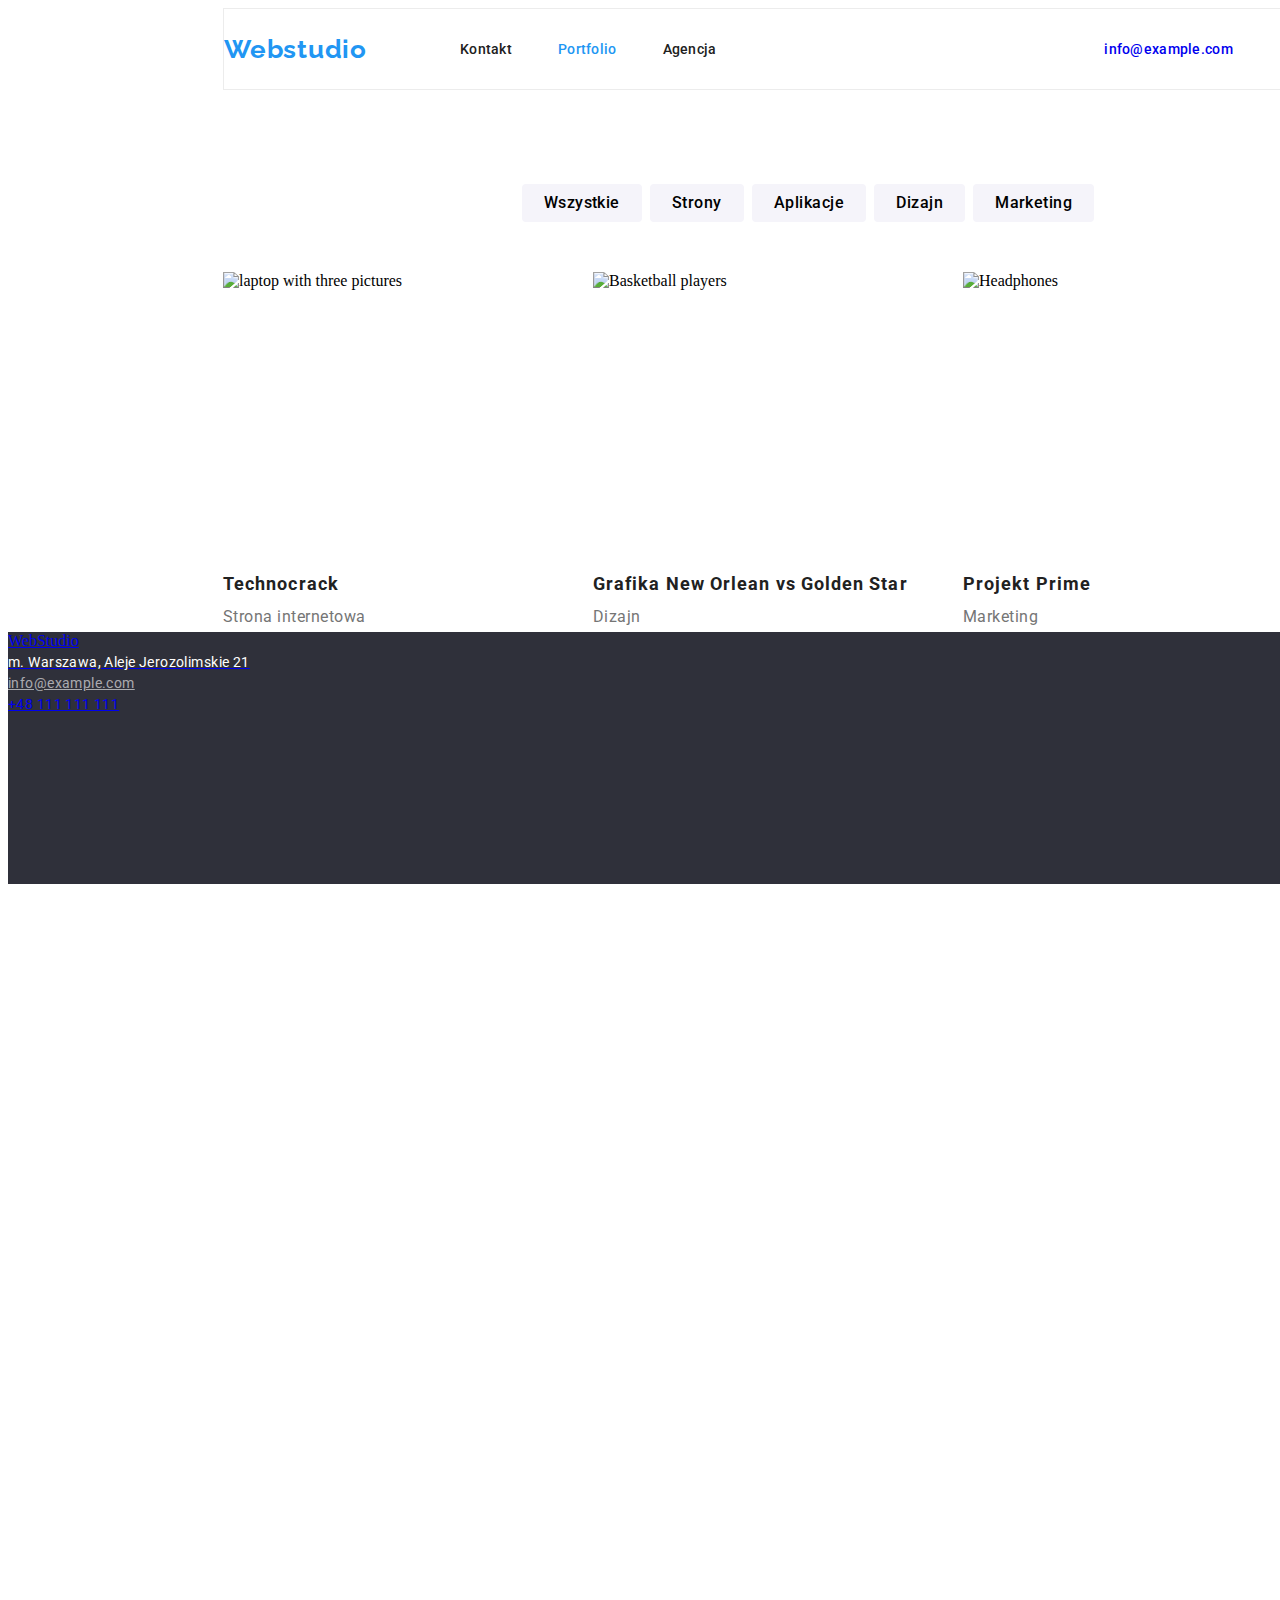
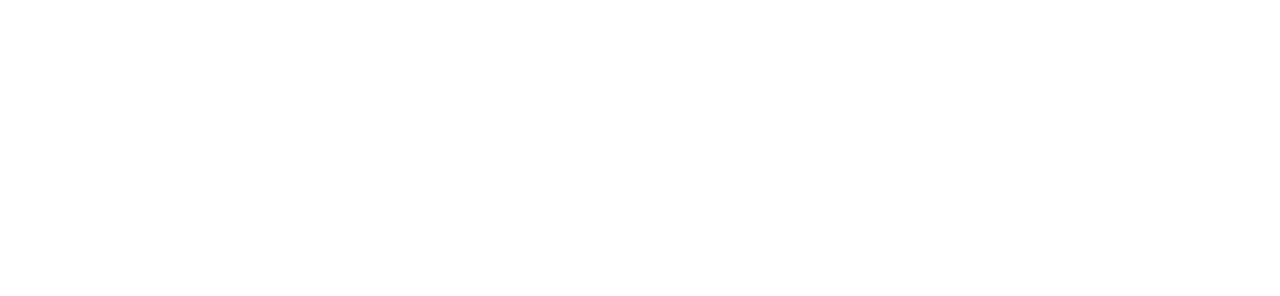
==== portfolio.html @ a23b19ac "modified a lot of css" ====
<!DOCTYPE html>
<html lang="en">

<head>
    <meta charset="UTF-8" />
    <meta http-equiv="X-UA-Compatible" content="IE=edge" />
    <meta name="viewport" content="width=device-width, initial-scale=1.0" />
    <link rel="stylesheet" href="https://cdnjs.cloudflare.com/ajax/libs/modern-normalize/0.2.0/modern-normalize.css" integrity="sha512-oxqL25oMBPTFLK5OOR4U/Y//5oyc+3B8MJVTuGD2FLdyA+VXlhKMyQ7YjHNSI5+CLk0UdMLw1lV64dDuT1Batw==" crossorigin="anonymous" referrerpolicy="no-referrer" />
    <link rel="stylesheet" href="../css/styles.css">
    <link rel="preconnect" href="https://fonts.gstatic.com">
    <link
        href="https://fonts.googleapis.com/css2?family=Raleway:wght@700&family=Roboto:wght@400;500;700;900&display=swap"
        rel="stylesheet">
    
    <title>Studio</title>
</head>

<body>
    <header class="header">
        <div class="container">
        <section class="topline">
            <a class="navigation-logo" href="/index.html"><span style="color: #2196F3">Web<span>studio</a>
            <nav class="navigation">
                <ul class="navigation-list">
                    <li class="navigation-list-item">Kontakt</li>
                    <li class="navigation-list-item"><a class="navigation-list-link link" href="portfolio.html">Portfolio</a>
                    </li>
                    <li class="navigation-list-item">Agencja</li>
                </ul>
            </nav>
            <div class="header-email">
                <a class="header-email-link" href="mailto:info@devstudio.com">info@example.com</a>
            </div>
            <div class="header-phonenumber">
                <a class="header-phonenumber-link" href="tel:+48111111111">+48 111 111 111</a>
            </div>
        </section>
        </div>
    </header>

    <main>
        <section class="portfolio">
            <div class="container">
            <section class="filters">
                <ul class="filters-list list">
                    <li class="filters-list-item">
                        <button class="button-prt" type=button>Wszystkie</button>
                    </li>
                    <li class="filters-list-item">
                        <button class="button-prt" type=button>Strony</button>
                    </li>
                    <li class="filters-list-item">
                        <button class="button-prt" type=button>Aplikacje</button>
                    </li>
                    <li class="filters-list-item">
                        <button class="button-prt" type=button>Dizajn</button>
                    </li>
                    <li class="filters-list-item">
                        <button class="button-prt" type=button>Marketing</button>
                    </li>
                </ul>
            </section>
            </div>
            <div class="container">
            <section class="portfolio-projects">
            <ul class="portfolio-list list">
                <li class="portfolio-list-item">
                    <div class="portfolio-list-item-project">
                        <img src="https://github.com/PawelS1988/goit-markup-hw-02/blob/master/images/Technocrack%20PRT.jpg?raw=true"
                            alt="laptop with three pictures" width="370px" height="294px">
                        <div class="portfolio-list-item-project-title">
                            <p class="portfolio-title-name">Technocrack</p>
                            <p class="portfolio-title-category">Strona internetowa</p>
                        </div>
                    </div>
                </li>
                <li class="portfolio-list-item">
                    <div class="portfolio-list-item-project">
                        <img src="https://github.com/PawelS1988/goit-markup-hw-02/blob/master/images/Grafika%20New%20Orlean%20vs%20Golden%20Star%20PRT.jpg?raw=true"
                            alt="Basketball players" width="370px" height="294px">
                        <div class="portfolio-list-item-project-title">
                            <p class="portfolio-title-name">Grafika New Orlean vs Golden Star</p>
                            <p class="portfolio-title-category">Dizajn</p>
                        </div>
                    </div>
                </li>
                <li class="portfolio-list-item">
                    <div class="portfolio-list-item-project">
                        <img src="https://github.com/PawelS1988/goit-markup-hw-02/blob/master/images/Restauracja%20Seafood%20PRT.jpg?raw=true"
                            alt="Seafood restaurant logo" width="370px" height="294px">
                        <div class="portfolio-list-item-project-title">
                            <p class="portfolio-title-name">Restauracja Seafood</p>
                            <p class="portfolio-title-category">Aplikacja</p>
                        </div>
                    </div>
                </li>
                <li class="portfolio-list-item">
                    <div class="portfolio-list-item-project">
                        <img src="https://github.com/PawelS1988/goit-markup-hw-02/blob/master/images/Projekt%20Prime%20PRT.jpg?raw=true"
                            alt="Headphones" width="370px" height="294px">
                        <div class="portfolio-list-item-project-title">
                            <p class="portfolio-title-name">Projekt Prime</p>
                            <p class="portfolio-title-category">Marketing</p>
                        </div>
                    </div>
                </li>
                <li class="portfolio-list-item">
                    <div class="portfolio-list-item-project">
                        <img src="https://github.com/PawelS1988/goit-markup-hw-02/blob/master/images/Projekt%20Boxes%20PRT.jpg?raw=true"
                            alt="Two boxes" width="370px" height="294px">
                        <div class="portfolio-list-item-project-title">
                            <p class="portfolio-title-name">Projekt Boxes</p>
                            <p class="portfolio-title-category">Aplikacja</p>
                        </div>
                    </div>
                </li>
                <li class="portfolio-list-item">
                    <div class="portfolio-list-item-project">
                        <img src="https://github.com/PawelS1988/goit-markup-hw-02/blob/master/images/Inspiration%20has%20no%20Borders%20PRT.jpg?raw=true"
                            alt="Dark desktop screen" width="370px" height="294px">
                        <div class="portfolio-list-item-project-title">
                            <p class="portfolio-title-name">Inspiration has no Borders</p>
                            <p class="portfolio-title-category">Strona internetowa</p>
                        </div>
                    </div>
                </li>
                <li class="portfolio-list-item">
                    <div class="portfolio-list-item-project">
                        <img src="https://github.com/PawelS1988/goit-markup-hw-02/blob/master/images/Magazyn%20Limited%20Edition%20PRT.jpg?raw=true"
                            alt="Open magazine" width="370px" height="294px">
                        <div class="portfolio-list-item-project-title">
                            <p class="portfolio-title-name">Magazyn Limited Edition</p>
                            <p class="portfolio-title-category">Dizajn</p>
                        </div>
                    </div>
                </li>
                <li class="portfolio-list-item">
                    <div class="portfolio-list-item-project">
                        <img src="https://github.com/PawelS1988/goit-markup-hw-02/blob/master/images/Projekt%20LAB%20PRT.jpg?raw=true"
                            alt="White tag" width="370px" height="294px">
                        <div class="portfolio-list-item-project-title">
                            <p class="portfolio-title-name">Projekt LAB</p>
                            <p class="portfolio-title-category">Marketng</p>
                        </div>
                    </div>
                </li>
                <li class="portfolio-list-item">
                    <div class="portfolio-list-item-project">
                        <img src="https://github.com/PawelS1988/goit-markup-hw-02/blob/master/images/Growing%20Business%20PRT.jpg?raw=true"
                            alt="Typing on a laptop" width="370px" height="294px">
                        <div class="portfolio-list-item-project-title">
                            <p class="portfolio-title-name">Growing Business</p>
                            <p class="portfolio-title-category">Aplikacja</p>
                        </div>
                    </div>
                </li>
            </ul>
        </section>
        </div>

    </main>

    <footer class="footer footerBG">
        <a class="logo" href="/index.html">WebStudio</p>
            <address class="address">
                <ul class="address-list">
                    <li class="address-list-item">
                        <p class="address-list-item-par">m. Warszawa, Aleje Jerozolimskie 21</p>
                    </li>
                    <li class="address-list-item">
                        <a class="address-mail" href="mailto:info@example.com">info@example.com</a>
                    </li>
                    <li class="address-list-item">
                        <a class="address-pnonenumber" href="tel:+48111111111">+48 111 111 111</a>
                    </li>
                </ul>
            </address>
    </footer>
</body>

</html>
---- css/styles.css ----
:root{
 --main-font: font-family: 'Roboto', sans-serif;
 --secondary-font: font-family: 'Raleway', sans-serif;
 ;
}

h1,
h2,
h3,
h4,
h5,
h6 {
    margin: 0;
    padding: 0;
}

p {
    margin: 0;
    padding: 0;
}

ul {
    margin: 0;
    padding: 0;
}

.list {
    list-style: none;
}

.link {
    text-decoration: none;
}

img {
    display: block;
}

.container {
    width: 1170px;
    padding: 0 15px;
    align-items: center;
    margin: 0 auto;
}

body {
font-family: var(--main-font);
width: 1600px;
height: 1880px;
background: #FFFFFF;
}


/* ------- Section Header ------- */

.header .container {
    display: flex;
    align-items: center;
}

.navigation {
display: flex;
}

.navigation-list {
    display: flex;
    align-items: center;
list-style: none;
}

.navigation-list-item:not(:last-child) {
    margin-right: 46px;
}

.header .header-email {
    margin-left: auto;
    margin-right: 50px;
}

.topline {
    display: flex;
    align-items: center;
width: 1600px;
height: 80px;
border: 1px solid #ECECEC;
background: #FFFFFF;
}


.navigation-logo {
    margin-right: 93px;
text-decoration: none;
font-family: Raleway;
font-style: normal;
font-weight: bold;
font-size: 26px;
line-height: 31px;
letter-spacing: 0.03em;
}



.navigation-list-item {
font-family: Roboto;
font-style: normal;
font-weight: 500;
font-size: 14px;
line-height: 16px;
letter-spacing: 0.02em;
color: #212121;
}

.navigation-list-link {
font-family: Roboto;
font-style: normal;
font-weight: 500;
font-size: 14px;
line-height: 16px;
letter-spacing: 0.02em;
color: #2196F3;
text-decoration: none;
}

.header-phonenumber {
font-family: Roboto;
font-style: normal;
font-weight: 500;
font-size: 14px;
line-height: 16px;
letter-spacing: 0.02em;
color: #757575;
}

.header-phonenumber-link {
text-decoration: none;
}

.header-email {
font-family: Roboto;
font-style: normal;
font-weight: 500;
font-size: 14px;
line-height: 16px;
letter-spacing: 0.02em;
color: #757575;
}

.header-email-link {
text-decoration: none;
}
/* ------- Section Header End ------- */

/* ------- Section Portfolio-Filters ------- */

.filters .container{
display: flex;
}

.filters-list {
display: flex;
justify-content: center;
list-style: none;
margin-top: 94px;
margin-bottom: 50px;
}

.filters-list-item:not(:last-child) {
margin-right: 8px;
}

.button-prt {
padding: 6px 22px;
cursor: pointer;
border: none;
border-radius: 4px;
background: #F5F4FA;
font-family: Roboto;
font-style: normal;
font-weight: 500;
font-size: 16px;
line-height: 26px;
text-align: center;
letter-spacing: 0.03em;
}

.button-prt:hover {
    color: #FFFFFF;
    background-color: #2196F3;
}
/* ------- Section Portfolio-Filters End ------- */

/* ------- Section Portfolio ------- */



.portfolio-projects{
display: flex;
}

.portfolio-list {
    display: flex;
list-style: none;
}

.portfolio-list-item {
    display: flex;
    align-items: center;
}

.portfolio-list-item:nth-child(3n) {
   order: 1;
}

.portfolio-list-item-project {

}

.portfolio-list-item-project-title {

}

.portfolio-title-name {
font-family: Roboto;
font-style: normal;
font-weight: bold;
font-size: 18px;
line-height: 36px;
letter-spacing: 0.06em;
color: #212121;
}

.portfolio-title-category {
font-family: Roboto;
font-style: normal;
font-weight: normal;
font-size: 16px;
line-height: 30px;
letter-spacing: 0.03em;
color: #757575;
}

/* ------- Section Portfolio End ------- */

/* ------- Section Footer ------- */

.footer {
width: 1600px;
height: 252px;
left: 0px;
top: 1628px;
}

.footerBG {
width: 1600px;
height: 252px;
left: 0px;
top: 1628px;
background: #2F303A;
}
.address {
width: 247px;
height: 81px;
left: 215px;
top: 1739px;
}

.address-list {
list-style: none;
}

.address-list-item {
width: 231px;
height: 21px;
left: 215px;
top: 1799px;
font-family: Roboto;
font-style: normal;
font-weight: normal;
font-size: 14px;
line-height: 24px;
letter-spacing: 0.03em;
color: rgba(255, 255, 255, 0.6);
}

.address-list-item-par {
width: 247px;
height: 21px;
left: 215px;
top: 1739px;
font-family: Roboto;
font-style: normal;
font-weight: normal;
font-size: 14px;
line-height: 24px;
letter-spacing: 0.03em;
color: #FFFFFF;
}

.address-mail {
text-decoration-line: underline;
color: rgba(255, 255, 255, 0.6);
}

.address-phonenumber {
text-decoration: none;
color: rgba(255, 255, 255, 0.6);
}
/* ------- Section Footer End ------- */
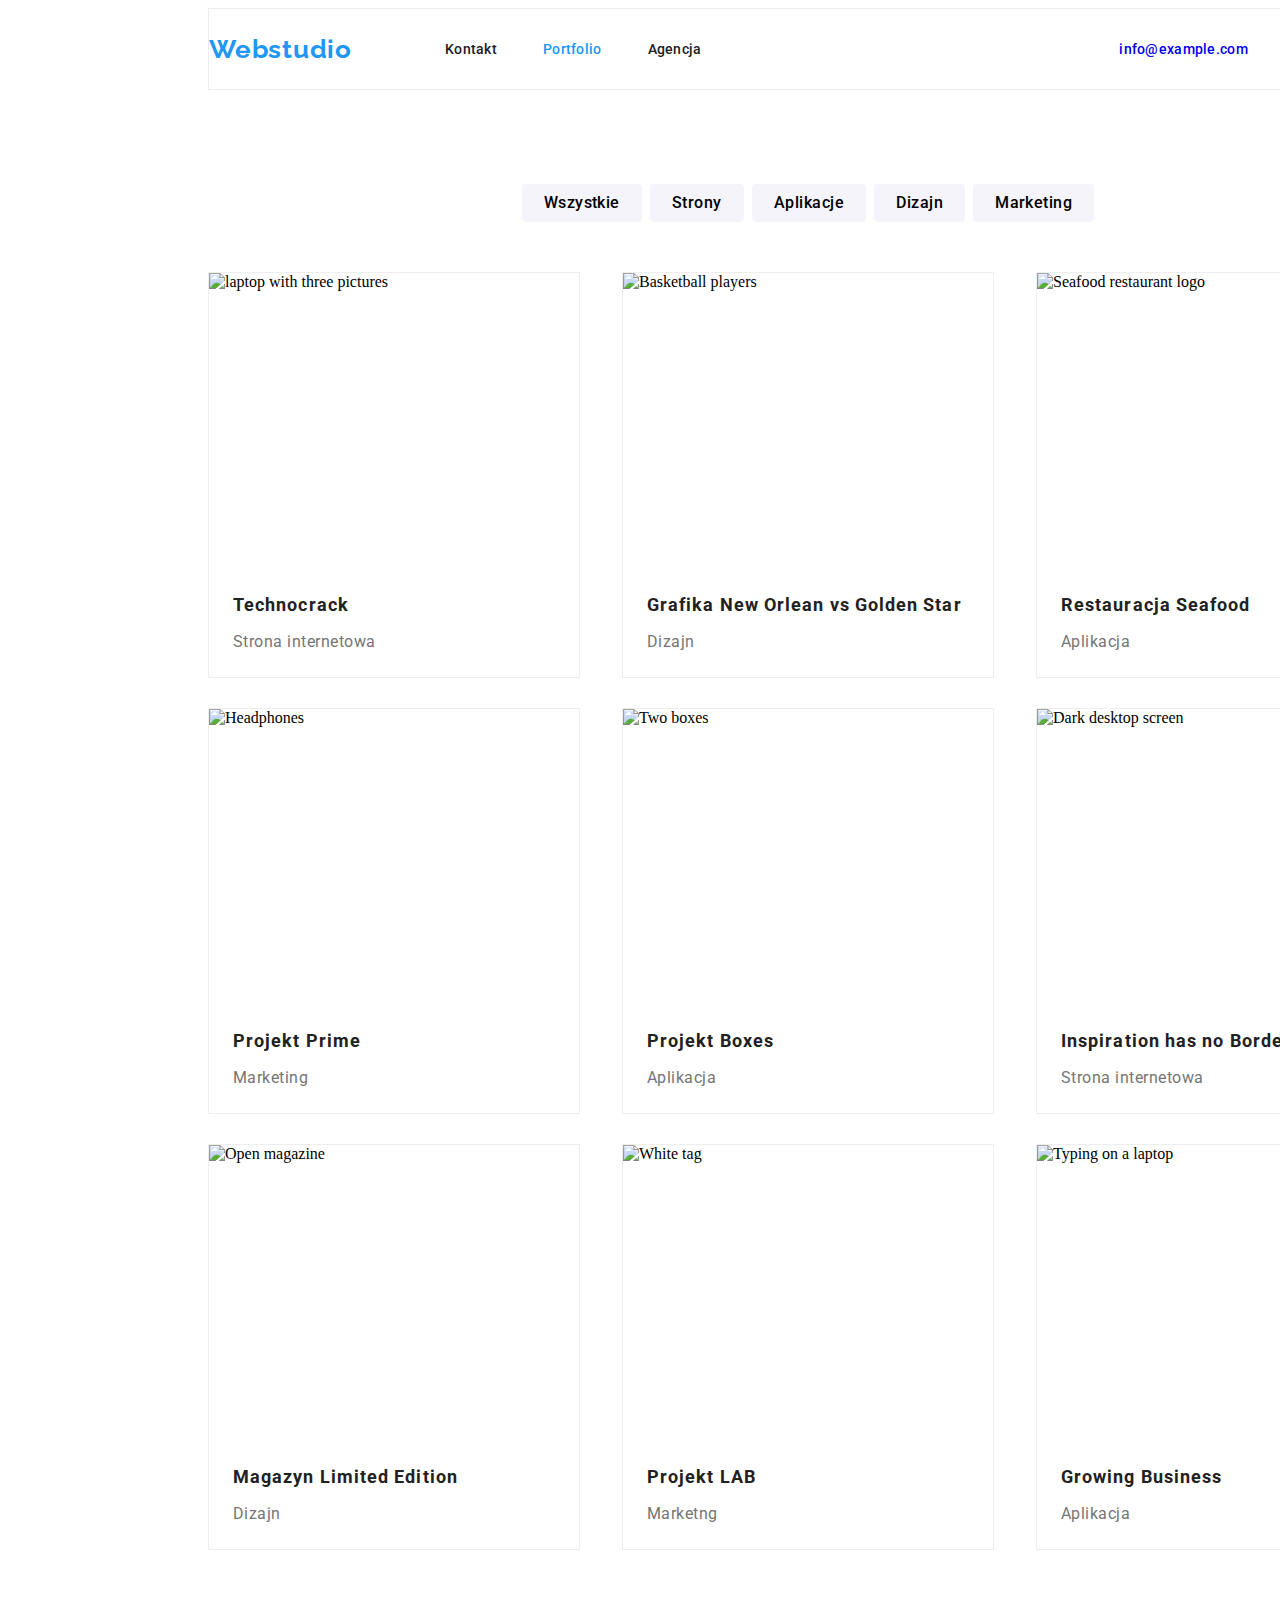
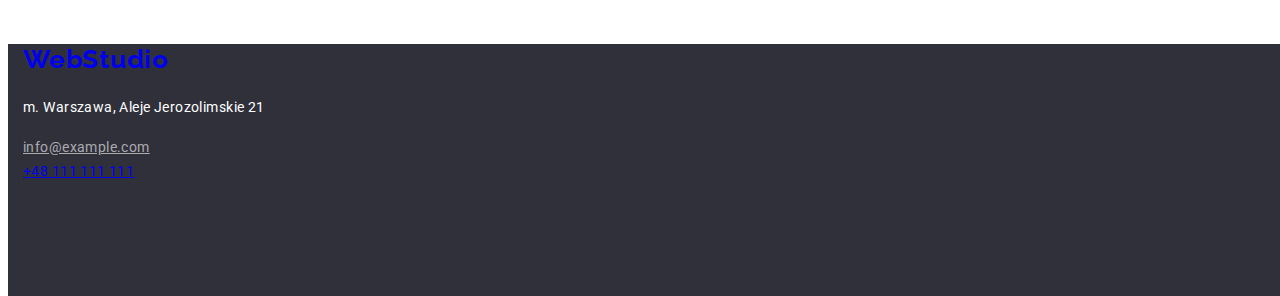
==== commit df15b05f: "mostly done" ====
--- a/portfolio.html
+++ b/portfolio.html
@@ -19,7 +19,7 @@
     <header class="header">
         <div class="container">
         <section class="topline">
-            <a class="navigation-logo" href="/index.html"><span style="color: #2196F3">Web<span>studio</a>
+            <a class="logo" href="/index.html"><span style="color: #2196F3">Web<span>studio</a>
             <nav class="navigation">
                 <ul class="navigation-list">
                     <li class="navigation-list-item">Kontakt</li>
@@ -29,10 +29,10 @@
                 </ul>
             </nav>
             <div class="header-email">
-                <a class="header-email-link" href="mailto:info@devstudio.com">info@example.com</a>
+                <a class="header-email-link link" href="mailto:info@devstudio.com">info@example.com</a>
             </div>
             <div class="header-phonenumber">
-                <a class="header-phonenumber-link" href="tel:+48111111111">+48 111 111 111</a>
+                <a class="header-phonenumber-link link" href="tel:+48111111111">+48 111 111 111</a>
             </div>
         </section>
         </div>
@@ -160,21 +160,23 @@
 
     </main>
 
-    <footer class="footer footerBG">
+    <footer class="footer">
+        <div class="container">
         <a class="logo" href="/index.html">WebStudio</p>
             <address class="address">
                 <ul class="address-list">
                     <li class="address-list-item">
                         <p class="address-list-item-par">m. Warszawa, Aleje Jerozolimskie 21</p>
                     </li>
-                    <li class="address-list-item">
+                    <li class="address-list-item link">
                         <a class="address-mail" href="mailto:info@example.com">info@example.com</a>
                     </li>
-                    <li class="address-list-item">
+                    <li class="address-list-item link">
                         <a class="address-pnonenumber" href="tel:+48111111111">+48 111 111 111</a>
                     </li>
                 </ul>
             </address>
+        </div>
     </footer>
 </body>
 
--- a/css/styles.css
+++ b/css/styles.css
@@ -37,7 +37,7 @@
 }
 
 .container {
-    width: 1170px;
+    width: 1200px;
     padding: 0 15px;
     align-items: center;
     margin: 0 auto;
@@ -87,8 +87,7 @@
 }
 
 
-.navigation-logo {
-    margin-right: 93px;
+.logo {
 text-decoration: none;
 font-family: Raleway;
 font-style: normal;
@@ -98,8 +97,6 @@
 letter-spacing: 0.03em;
 }
 
-
-
 .navigation-list-item {
 font-family: Roboto;
 font-style: normal;
@@ -110,6 +107,10 @@
 color: #212121;
 }
 
+.navigation-list-item:nth-child(1) {
+margin-left: 93px;
+}
+
 .navigation-list-link {
 font-family: Roboto;
 font-style: normal;
@@ -118,7 +119,6 @@
 line-height: 16px;
 letter-spacing: 0.02em;
 color: #2196F3;
-text-decoration: none;
 }
 
 .header-phonenumber {
@@ -131,10 +131,6 @@
 color: #757575;
 }
 
-.header-phonenumber-link {
-text-decoration: none;
-}
-
 .header-email {
 font-family: Roboto;
 font-style: normal;
@@ -149,6 +145,168 @@
 text-decoration: none;
 }
 /* ------- Section Header End ------- */
+
+
+/* ------- Section Index ------- */
+
+
+.solutions .container {
+display: flex;
+}
+
+.solutions {
+width: 1600px;
+height: 600px;
+background: #2F303A;
+}
+
+.solutions-description .button-index {
+align-items: center;
+}
+
+.solutions-description {
+font-family: Roboto;
+font-style: normal;
+font-weight: 900;
+font-size: 44px;
+line-height: 60px;
+text-align: center;
+letter-spacing: 0.06em;
+text-transform: uppercase;
+color: #FFFFFF;
+}
+
+.button-index {
+font-family: Roboto;
+font-style: normal;
+font-weight: bold;
+font-size: 16px;
+line-height: 30px;
+display: flex;
+align-items: center;
+text-align: center;
+letter-spacing: 0.06em;
+background: #2196F3;
+box-shadow: 0px 4px 4px rgba(0, 0, 0, 0.15);
+border-radius: 4px;
+color: #FFFFFF;
+}
+
+.pros .container{
+display: flex;
+}
+
+.pros-list {
+display: flex;
+align-items: center;
+justify-content: space-between;
+}
+
+.pros-list-item-title {
+padding-top: 94px;
+padding-bottom: 10px;
+font-family: Roboto;
+font-style: normal;
+font-weight: bold;
+font-size: 14px;
+line-height: 16px;
+letter-spacing: 0.03em;
+text-transform: uppercase;
+}
+
+.pros-list-item-descritpion {
+padding-bottom: 94px;
+font-family: Roboto;
+font-style: normal;
+font-weight: normal;
+font-size: 14px;
+line-height: 24px;
+letter-spacing: 0.03em;
+color: #757575;
+}
+
+.title2 {
+display: flex;
+justify-content: center;
+padding-top: 94px;
+padding-bottom: 50px;
+font-family: Roboto;
+font-style: normal;
+font-weight: bold;
+font-size: 36px;
+line-height: 42px;
+text-align: center;
+letter-spacing: 0.03em;
+color: #212121;
+}
+
+.whatwedo .container{
+    display: flex;
+    flex-wrap: wrap;
+}
+.whatwedo-list {
+    display: flex;
+}
+
+.whatwedo-list-item:not(:last-child) {
+margin-right: 30px;
+}
+
+.whatwedo-img {
+    margin-bottom: 94px;
+}
+
+.team .ourteam .container{
+    display: flex;
+}
+
+.team {
+width: 1600px;
+height: 648px;
+top: 1449px;
+background: #F5F4FA;
+}
+
+.ourteam-list{
+    display: flex;
+}
+
+.ourteam-member {
+background: #FFFFFF;
+box-shadow: 0px 1px 3px rgba(0, 0, 0, 0.12), 0px 1px 1px rgba(0, 0, 0, 0.14), 0px 2px 1px rgba(0, 0, 0, 0.2);
+border-radius: 0px 0px 4px 4px;
+}
+
+.ourteam-member:not(:last-child) {
+margin-right: 30px;
+}
+
+.ourteam-name {
+       padding-top: 30px;
+    padding-bottom: 10px;
+font-family: Roboto;
+font-style: normal;
+font-weight: 500;
+font-size: 16px;
+line-height: 19px;
+text-align: center;
+letter-spacing: 0.03em;
+color: #212121;
+}
+
+.ourteam-position {
+    padding-bottom: 30px;
+font-family: Roboto;
+font-style: normal;
+font-weight: normal;
+font-size: 16px;
+line-height: 19px;
+text-align: center;
+letter-spacing: 0.03em;
+color: #757575;
+}
+
+/* ------- Section Index End ------- */
 
 /* ------- Section Portfolio-Filters ------- */
 
@@ -191,35 +349,34 @@
 
 /* ------- Section Portfolio ------- */
 
-
-
 .portfolio-projects{
 display: flex;
 }
 
 .portfolio-list {
-    display: flex;
+display: flex;
+flex-wrap: wrap;
+justify-content: space-between;
+align-items: center;
 list-style: none;
 }
 
 .portfolio-list-item {
-    display: flex;
-    align-items: center;
-}
-
-.portfolio-list-item:nth-child(3n) {
-   order: 1;
-}
-
-.portfolio-list-item-project {
-
-}
-
-.portfolio-list-item-project-title {
-
+display: flex;
+background: #FFFFFF;
+border: 1px solid #EEEEEE;
+}
+
+.portfolio-list-item:nth-child(-n + 6) {
+margin-bottom: 30px;
+}
+
+.portfolio-list-item:nth-child(n + 7) {
+margin-bottom: 94px;
 }
 
 .portfolio-title-name {
+    padding: 20px 24px 4px;
 font-family: Roboto;
 font-style: normal;
 font-weight: bold;
@@ -230,6 +387,7 @@
 }
 
 .portfolio-title-category {
+    padding: 0 24px 20px;
 font-family: Roboto;
 font-style: normal;
 font-weight: normal;
@@ -243,25 +401,18 @@
 
 /* ------- Section Footer ------- */
 
-.footer {
+.footer .container{
 width: 1600px;
 height: 252px;
-left: 0px;
-top: 1628px;
-}
-
-.footerBG {
-width: 1600px;
-height: 252px;
-left: 0px;
-top: 1628px;
 background: #2F303A;
 }
+
+.footer .logo:visited {
+text-decoration: none;
+}
+
 .address {
-width: 247px;
-height: 81px;
-left: 215px;
-top: 1739px;
+align-items: center;
 }
 
 .address-list {
@@ -269,10 +420,6 @@
 }
 
 .address-list-item {
-width: 231px;
-height: 21px;
-left: 215px;
-top: 1799px;
 font-family: Roboto;
 font-style: normal;
 font-weight: normal;
@@ -283,10 +430,8 @@
 }
 
 .address-list-item-par {
-width: 247px;
-height: 21px;
-left: 215px;
-top: 1739px;
+padding-top: 20px;
+padding-bottom: 9px;
 font-family: Roboto;
 font-style: normal;
 font-weight: normal;
@@ -297,12 +442,12 @@
 }
 
 .address-mail {
+padding-bottom: 9px;
 text-decoration-line: underline;
 color: rgba(255, 255, 255, 0.6);
 }
 
 .address-phonenumber {
-text-decoration: none;
 color: rgba(255, 255, 255, 0.6);
 }
 /* ------- Section Footer End ------- */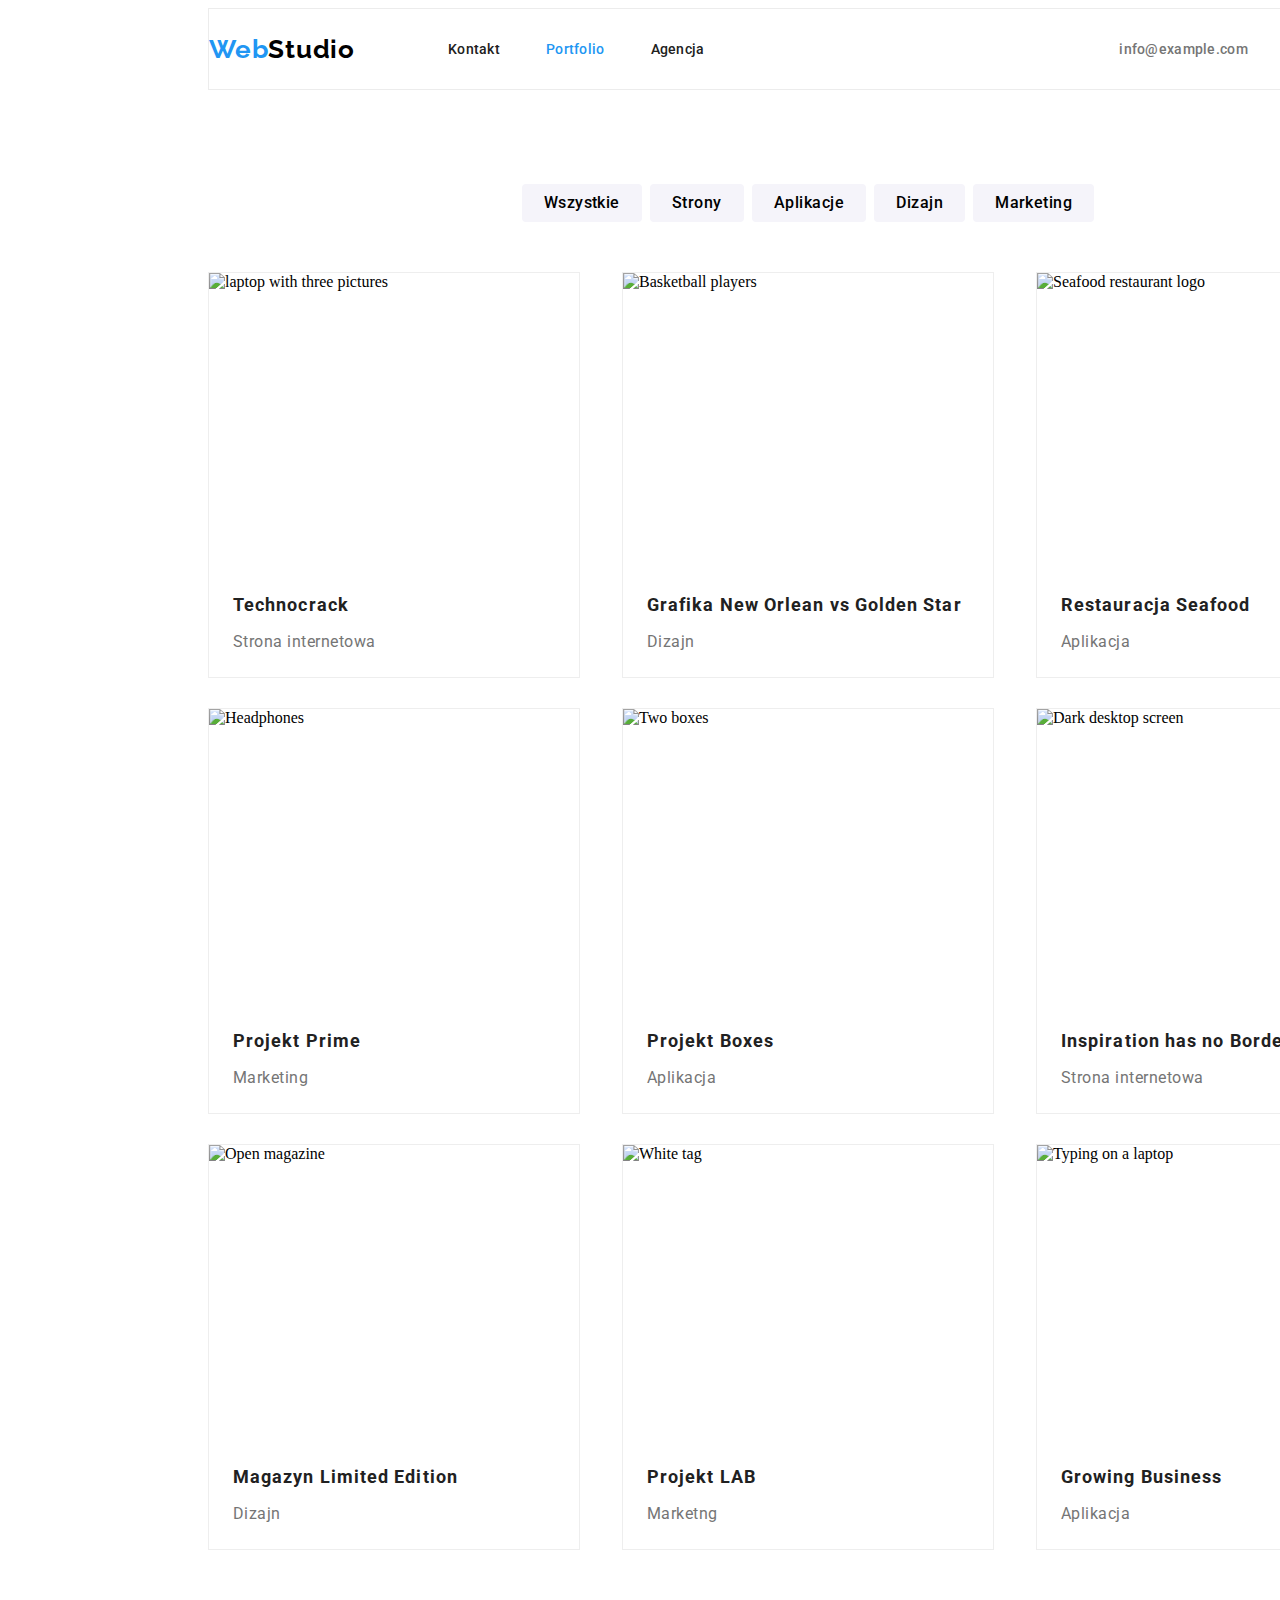
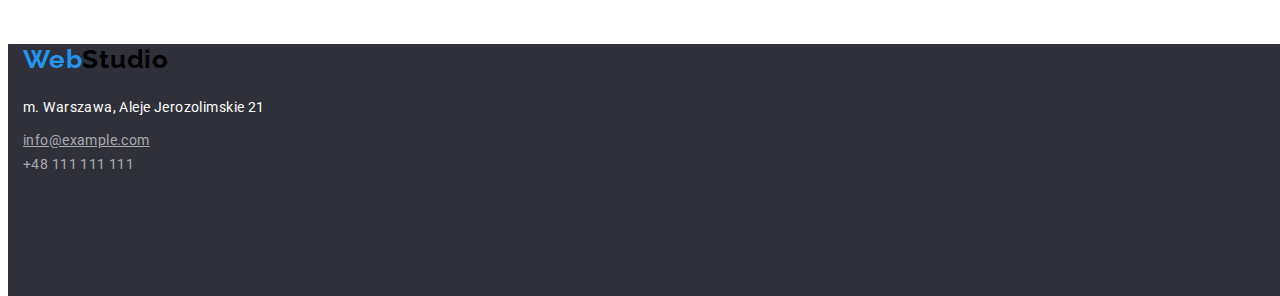
==== commit a450e17c: "further changes" ====
--- a/portfolio.html
+++ b/portfolio.html
@@ -5,177 +5,179 @@
     <meta charset="UTF-8" />
     <meta http-equiv="X-UA-Compatible" content="IE=edge" />
     <meta name="viewport" content="width=device-width, initial-scale=1.0" />
-    <link rel="stylesheet" href="https://cdnjs.cloudflare.com/ajax/libs/modern-normalize/0.2.0/modern-normalize.css" integrity="sha512-oxqL25oMBPTFLK5OOR4U/Y//5oyc+3B8MJVTuGD2FLdyA+VXlhKMyQ7YjHNSI5+CLk0UdMLw1lV64dDuT1Batw==" crossorigin="anonymous" referrerpolicy="no-referrer" />
+    <link rel="stylesheet" href="https://cdnjs.cloudflare.com/ajax/libs/modern-normalize/0.2.0/modern-normalize.css"
+        integrity="sha512-oxqL25oMBPTFLK5OOR4U/Y//5oyc+3B8MJVTuGD2FLdyA+VXlhKMyQ7YjHNSI5+CLk0UdMLw1lV64dDuT1Batw=="
+        crossorigin="anonymous" referrerpolicy="no-referrer" />
     <link rel="stylesheet" href="../css/styles.css">
     <link rel="preconnect" href="https://fonts.gstatic.com">
     <link
         href="https://fonts.googleapis.com/css2?family=Raleway:wght@700&family=Roboto:wght@400;500;700;900&display=swap"
         rel="stylesheet">
-    
+
     <title>Studio</title>
 </head>
 
 <body>
     <header class="header">
         <div class="container">
-        <section class="topline">
-            <a class="logo" href="/index.html"><span style="color: #2196F3">Web<span>studio</a>
-            <nav class="navigation">
-                <ul class="navigation-list">
-                    <li class="navigation-list-item">Kontakt</li>
-                    <li class="navigation-list-item"><a class="navigation-list-link link" href="portfolio.html">Portfolio</a>
-                    </li>
-                    <li class="navigation-list-item">Agencja</li>
-                </ul>
-            </nav>
-            <div class="header-email">
-                <a class="header-email-link link" href="mailto:info@devstudio.com">info@example.com</a>
-            </div>
-            <div class="header-phonenumber">
-                <a class="header-phonenumber-link link" href="tel:+48111111111">+48 111 111 111</a>
-            </div>
-        </section>
+            <section class="topline">
+                <a class="logo" href="/index.html"><span style="color: #2196F3">Web</span>Studio</a>
+                <nav class="navigation">
+                    <ul class="navigation-list">
+                        <li class="navigation-list-item">Kontakt</li>
+                        <li class="navigation-list-item"><a class="navigation-list-link link"
+                                href="portfolio.html">Portfolio</a>
+                        </li>
+                        <li class="navigation-list-item">Agencja</li>
+                    </ul>
+                </nav>
+                <div class="header-email">
+                    <a class="header-email-link link" href="mailto:info@devstudio.com">info@example.com</a>
+                </div>
+                <div class="header-phonenumber">
+                    <a class="header-phonenumber-link link" href="tel:+48111111111">+48 111 111 111</a>
+                </div>
+            </section>
         </div>
     </header>
 
     <main>
         <section class="portfolio">
             <div class="container">
-            <section class="filters">
-                <ul class="filters-list list">
-                    <li class="filters-list-item">
-                        <button class="button-prt" type=button>Wszystkie</button>
-                    </li>
-                    <li class="filters-list-item">
-                        <button class="button-prt" type=button>Strony</button>
-                    </li>
-                    <li class="filters-list-item">
-                        <button class="button-prt" type=button>Aplikacje</button>
-                    </li>
-                    <li class="filters-list-item">
-                        <button class="button-prt" type=button>Dizajn</button>
-                    </li>
-                    <li class="filters-list-item">
-                        <button class="button-prt" type=button>Marketing</button>
-                    </li>
-                </ul>
-            </section>
+                <section class="filters">
+                    <ul class="filters-list list">
+                        <li class="filters-list-item">
+                            <button class="button-prt" type=button>Wszystkie</button>
+                        </li>
+                        <li class="filters-list-item">
+                            <button class="button-prt" type=button>Strony</button>
+                        </li>
+                        <li class="filters-list-item">
+                            <button class="button-prt" type=button>Aplikacje</button>
+                        </li>
+                        <li class="filters-list-item">
+                            <button class="button-prt" type=button>Dizajn</button>
+                        </li>
+                        <li class="filters-list-item">
+                            <button class="button-prt" type=button>Marketing</button>
+                        </li>
+                    </ul>
+                </section>
             </div>
             <div class="container">
-            <section class="portfolio-projects">
-            <ul class="portfolio-list list">
-                <li class="portfolio-list-item">
-                    <div class="portfolio-list-item-project">
-                        <img src="https://github.com/PawelS1988/goit-markup-hw-02/blob/master/images/Technocrack%20PRT.jpg?raw=true"
-                            alt="laptop with three pictures" width="370px" height="294px">
-                        <div class="portfolio-list-item-project-title">
-                            <p class="portfolio-title-name">Technocrack</p>
-                            <p class="portfolio-title-category">Strona internetowa</p>
-                        </div>
-                    </div>
-                </li>
-                <li class="portfolio-list-item">
-                    <div class="portfolio-list-item-project">
-                        <img src="https://github.com/PawelS1988/goit-markup-hw-02/blob/master/images/Grafika%20New%20Orlean%20vs%20Golden%20Star%20PRT.jpg?raw=true"
-                            alt="Basketball players" width="370px" height="294px">
-                        <div class="portfolio-list-item-project-title">
-                            <p class="portfolio-title-name">Grafika New Orlean vs Golden Star</p>
-                            <p class="portfolio-title-category">Dizajn</p>
-                        </div>
-                    </div>
-                </li>
-                <li class="portfolio-list-item">
-                    <div class="portfolio-list-item-project">
-                        <img src="https://github.com/PawelS1988/goit-markup-hw-02/blob/master/images/Restauracja%20Seafood%20PRT.jpg?raw=true"
-                            alt="Seafood restaurant logo" width="370px" height="294px">
-                        <div class="portfolio-list-item-project-title">
-                            <p class="portfolio-title-name">Restauracja Seafood</p>
-                            <p class="portfolio-title-category">Aplikacja</p>
-                        </div>
-                    </div>
-                </li>
-                <li class="portfolio-list-item">
-                    <div class="portfolio-list-item-project">
-                        <img src="https://github.com/PawelS1988/goit-markup-hw-02/blob/master/images/Projekt%20Prime%20PRT.jpg?raw=true"
-                            alt="Headphones" width="370px" height="294px">
-                        <div class="portfolio-list-item-project-title">
-                            <p class="portfolio-title-name">Projekt Prime</p>
-                            <p class="portfolio-title-category">Marketing</p>
-                        </div>
-                    </div>
-                </li>
-                <li class="portfolio-list-item">
-                    <div class="portfolio-list-item-project">
-                        <img src="https://github.com/PawelS1988/goit-markup-hw-02/blob/master/images/Projekt%20Boxes%20PRT.jpg?raw=true"
-                            alt="Two boxes" width="370px" height="294px">
-                        <div class="portfolio-list-item-project-title">
-                            <p class="portfolio-title-name">Projekt Boxes</p>
-                            <p class="portfolio-title-category">Aplikacja</p>
-                        </div>
-                    </div>
-                </li>
-                <li class="portfolio-list-item">
-                    <div class="portfolio-list-item-project">
-                        <img src="https://github.com/PawelS1988/goit-markup-hw-02/blob/master/images/Inspiration%20has%20no%20Borders%20PRT.jpg?raw=true"
-                            alt="Dark desktop screen" width="370px" height="294px">
-                        <div class="portfolio-list-item-project-title">
-                            <p class="portfolio-title-name">Inspiration has no Borders</p>
-                            <p class="portfolio-title-category">Strona internetowa</p>
-                        </div>
-                    </div>
-                </li>
-                <li class="portfolio-list-item">
-                    <div class="portfolio-list-item-project">
-                        <img src="https://github.com/PawelS1988/goit-markup-hw-02/blob/master/images/Magazyn%20Limited%20Edition%20PRT.jpg?raw=true"
-                            alt="Open magazine" width="370px" height="294px">
-                        <div class="portfolio-list-item-project-title">
-                            <p class="portfolio-title-name">Magazyn Limited Edition</p>
-                            <p class="portfolio-title-category">Dizajn</p>
-                        </div>
-                    </div>
-                </li>
-                <li class="portfolio-list-item">
-                    <div class="portfolio-list-item-project">
-                        <img src="https://github.com/PawelS1988/goit-markup-hw-02/blob/master/images/Projekt%20LAB%20PRT.jpg?raw=true"
-                            alt="White tag" width="370px" height="294px">
-                        <div class="portfolio-list-item-project-title">
-                            <p class="portfolio-title-name">Projekt LAB</p>
-                            <p class="portfolio-title-category">Marketng</p>
-                        </div>
-                    </div>
-                </li>
-                <li class="portfolio-list-item">
-                    <div class="portfolio-list-item-project">
-                        <img src="https://github.com/PawelS1988/goit-markup-hw-02/blob/master/images/Growing%20Business%20PRT.jpg?raw=true"
-                            alt="Typing on a laptop" width="370px" height="294px">
-                        <div class="portfolio-list-item-project-title">
-                            <p class="portfolio-title-name">Growing Business</p>
-                            <p class="portfolio-title-category">Aplikacja</p>
-                        </div>
-                    </div>
-                </li>
-            </ul>
-        </section>
-        </div>
-
+                <section class="portfolio-projects">
+                    <ul class="portfolio-list list">
+                        <li class="portfolio-list-item">
+                            <div class="portfolio-list-item-project">
+                                <img src="https://github.com/PawelS1988/goit-markup-hw-02/blob/master/images/Technocrack%20PRT.jpg?raw=true"
+                                    alt="laptop with three pictures" width="370px" height="294px">
+                                <div class="portfolio-list-item-project-title">
+                                    <p class="portfolio-title-name">Technocrack</p>
+                                    <p class="portfolio-title-category">Strona internetowa</p>
+                                </div>
+                            </div>
+                        </li>
+                        <li class="portfolio-list-item">
+                            <div class="portfolio-list-item-project">
+                                <img src="https://github.com/PawelS1988/goit-markup-hw-02/blob/master/images/Grafika%20New%20Orlean%20vs%20Golden%20Star%20PRT.jpg?raw=true"
+                                    alt="Basketball players" width="370px" height="294px">
+                                <div class="portfolio-list-item-project-title">
+                                    <p class="portfolio-title-name">Grafika New Orlean vs Golden Star</p>
+                                    <p class="portfolio-title-category">Dizajn</p>
+                                </div>
+                            </div>
+                        </li>
+                        <li class="portfolio-list-item">
+                            <div class="portfolio-list-item-project">
+                                <img src="https://github.com/PawelS1988/goit-markup-hw-02/blob/master/images/Restauracja%20Seafood%20PRT.jpg?raw=true"
+                                    alt="Seafood restaurant logo" width="370px" height="294px">
+                                <div class="portfolio-list-item-project-title">
+                                    <p class="portfolio-title-name">Restauracja Seafood</p>
+                                    <p class="portfolio-title-category">Aplikacja</p>
+                                </div>
+                            </div>
+                        </li>
+                        <li class="portfolio-list-item">
+                            <div class="portfolio-list-item-project">
+                                <img src="https://github.com/PawelS1988/goit-markup-hw-02/blob/master/images/Projekt%20Prime%20PRT.jpg?raw=true"
+                                    alt="Headphones" width="370px" height="294px">
+                                <div class="portfolio-list-item-project-title">
+                                    <p class="portfolio-title-name">Projekt Prime</p>
+                                    <p class="portfolio-title-category">Marketing</p>
+                                </div>
+                            </div>
+                        </li>
+                        <li class="portfolio-list-item">
+                            <div class="portfolio-list-item-project">
+                                <img src="https://github.com/PawelS1988/goit-markup-hw-02/blob/master/images/Projekt%20Boxes%20PRT.jpg?raw=true"
+                                    alt="Two boxes" width="370px" height="294px">
+                                <div class="portfolio-list-item-project-title">
+                                    <p class="portfolio-title-name">Projekt Boxes</p>
+                                    <p class="portfolio-title-category">Aplikacja</p>
+                                </div>
+                            </div>
+                        </li>
+                        <li class="portfolio-list-item">
+                            <div class="portfolio-list-item-project">
+                                <img src="https://github.com/PawelS1988/goit-markup-hw-02/blob/master/images/Inspiration%20has%20no%20Borders%20PRT.jpg?raw=true"
+                                    alt="Dark desktop screen" width="370px" height="294px">
+                                <div class="portfolio-list-item-project-title">
+                                    <p class="portfolio-title-name">Inspiration has no Borders</p>
+                                    <p class="portfolio-title-category">Strona internetowa</p>
+                                </div>
+                            </div>
+                        </li>
+                        <li class="portfolio-list-item">
+                            <div class="portfolio-list-item-project">
+                                <img src="https://github.com/PawelS1988/goit-markup-hw-02/blob/master/images/Magazyn%20Limited%20Edition%20PRT.jpg?raw=true"
+                                    alt="Open magazine" width="370px" height="294px">
+                                <div class="portfolio-list-item-project-title">
+                                    <p class="portfolio-title-name">Magazyn Limited Edition</p>
+                                    <p class="portfolio-title-category">Dizajn</p>
+                                </div>
+                            </div>
+                        </li>
+                        <li class="portfolio-list-item">
+                            <div class="portfolio-list-item-project">
+                                <img src="https://github.com/PawelS1988/goit-markup-hw-02/blob/master/images/Projekt%20LAB%20PRT.jpg?raw=true"
+                                    alt="White tag" width="370px" height="294px">
+                                <div class="portfolio-list-item-project-title">
+                                    <p class="portfolio-title-name">Projekt LAB</p>
+                                    <p class="portfolio-title-category">Marketng</p>
+                                </div>
+                            </div>
+                        </li>
+                        <li class="portfolio-list-item">
+                            <div class="portfolio-list-item-project">
+                                <img src="https://github.com/PawelS1988/goit-markup-hw-02/blob/master/images/Growing%20Business%20PRT.jpg?raw=true"
+                                    alt="Typing on a laptop" width="370px" height="294px">
+                                <div class="portfolio-list-item-project-title">
+                                    <p class="portfolio-title-name">Growing Business</p>
+                                    <p class="portfolio-title-category">Aplikacja</p>
+                                </div>
+                            </div>
+                        </li>
+                    </ul>
+                </section>
+            </div>
     </main>
 
     <footer class="footer">
         <div class="container">
-        <a class="logo" href="/index.html">WebStudio</p>
-            <address class="address">
-                <ul class="address-list">
-                    <li class="address-list-item">
-                        <p class="address-list-item-par">m. Warszawa, Aleje Jerozolimskie 21</p>
-                    </li>
-                    <li class="address-list-item link">
-                        <a class="address-mail" href="mailto:info@example.com">info@example.com</a>
-                    </li>
-                    <li class="address-list-item link">
-                        <a class="address-pnonenumber" href="tel:+48111111111">+48 111 111 111</a>
-                    </li>
-                </ul>
-            </address>
+            <a class="logo" href="/index.html"><span style="color: #2196F3">Web</span>Studio</a>
+                <address class="address">
+                    <ul class="address-list">
+                        <li class="address-list-item">
+                            <p class="address-list-item-par">m. Warszawa, Aleje Jerozolimskie 21</p>
+                        </li>
+                        <li class="address-list-item link">
+                            <a class="address-mail" href="mailto:info@example.com">info@example.com</a>
+                        </li>
+                        <li class="address-list-item link">
+                            <a class="address-phonenumber" href="tel:+48111111111">+48 111 111 111</a>
+                        </li>
+                    </ul>
+                </address>
         </div>
     </footer>
 </body>
--- a/css/styles.css
+++ b/css/styles.css
@@ -37,10 +37,10 @@
 }
 
 .container {
-    width: 1200px;
-    padding: 0 15px;
-    align-items: center;
-    margin: 0 auto;
+width: 1200px;
+padding: 0 15px;
+align-items: center;
+margin: 0 auto;
 }
 
 body {
@@ -54,8 +54,8 @@
 /* ------- Section Header ------- */
 
 .header .container {
-    display: flex;
-    align-items: center;
+display: flex;
+align-items: center;
 }
 
 .navigation {
@@ -63,23 +63,23 @@
 }
 
 .navigation-list {
-    display: flex;
-    align-items: center;
+display: flex;
+align-items: center;
 list-style: none;
 }
 
 .navigation-list-item:not(:last-child) {
-    margin-right: 46px;
+margin-right: 46px;
 }
 
 .header .header-email {
-    margin-left: auto;
-    margin-right: 50px;
+margin-left: auto;
+margin-right: 50px;
 }
 
 .topline {
-    display: flex;
-    align-items: center;
+display: flex;
+align-items: center;
 width: 1600px;
 height: 80px;
 border: 1px solid #ECECEC;
@@ -97,6 +97,14 @@
 letter-spacing: 0.03em;
 }
 
+.logo:link,
+.logo:hover,
+.logo:active,
+.logo:visited {
+text-decoration: none;
+color: black
+}
+
 .navigation-list-item {
 font-family: Roboto;
 font-style: normal;
@@ -131,6 +139,14 @@
 color: #757575;
 }
 
+.header-email-link:link,
+.header-email-link:hover,
+.header-email-link:active,
+.header-email-link:visited {
+text-decoration: none;
+color: #757575;
+}
+
 .header-email {
 font-family: Roboto;
 font-style: normal;
@@ -141,9 +157,14 @@
 color: #757575;
 }
 
-.header-email-link {
-text-decoration: none;
-}
+.header-phonenumber-link:link,
+.header-phonenumber-link:hover,
+.header-phonenumber-link:active,
+.header-phonenumber-link:visited {
+text-decoration: none;
+color: #757575;
+}
+
 /* ------- Section Header End ------- */
 
 
@@ -241,11 +262,11 @@
 }
 
 .whatwedo .container{
-    display: flex;
-    flex-wrap: wrap;
+display: flex;
+flex-wrap: wrap;
 }
 .whatwedo-list {
-    display: flex;
+display: flex;
 }
 
 .whatwedo-list-item:not(:last-child) {
@@ -253,11 +274,11 @@
 }
 
 .whatwedo-img {
-    margin-bottom: 94px;
+margin-bottom: 94px;
 }
 
 .team .ourteam .container{
-    display: flex;
+display: flex;
 }
 
 .team {
@@ -268,7 +289,7 @@
 }
 
 .ourteam-list{
-    display: flex;
+display: flex;
 }
 
 .ourteam-member {
@@ -282,8 +303,8 @@
 }
 
 .ourteam-name {
-       padding-top: 30px;
-    padding-bottom: 10px;
+padding-top: 30px;
+padding-bottom: 10px;
 font-family: Roboto;
 font-style: normal;
 font-weight: 500;
@@ -295,7 +316,7 @@
 }
 
 .ourteam-position {
-    padding-bottom: 30px;
+padding-bottom: 30px;
 font-family: Roboto;
 font-style: normal;
 font-weight: normal;
@@ -342,8 +363,8 @@
 }
 
 .button-prt:hover {
-    color: #FFFFFF;
-    background-color: #2196F3;
+color: #FFFFFF;
+background-color: #2196F3;
 }
 /* ------- Section Portfolio-Filters End ------- */
 
@@ -376,7 +397,7 @@
 }
 
 .portfolio-title-name {
-    padding: 20px 24px 4px;
+padding: 20px 24px 4px;
 font-family: Roboto;
 font-style: normal;
 font-weight: bold;
@@ -387,7 +408,7 @@
 }
 
 .portfolio-title-category {
-    padding: 0 24px 20px;
+padding: 0 24px 20px;
 font-family: Roboto;
 font-style: normal;
 font-weight: normal;
@@ -450,4 +471,13 @@
 .address-phonenumber {
 color: rgba(255, 255, 255, 0.6);
 }
+
+.address-phonenumber:link,
+.address-phonenumber:hover,
+.address-phonenumber:active,
+.address-phonenumber:visited {
+text-decoration: none;
+color: rgba(255, 255, 255, 0.6);
+}
+
 /* ------- Section Footer End ------- */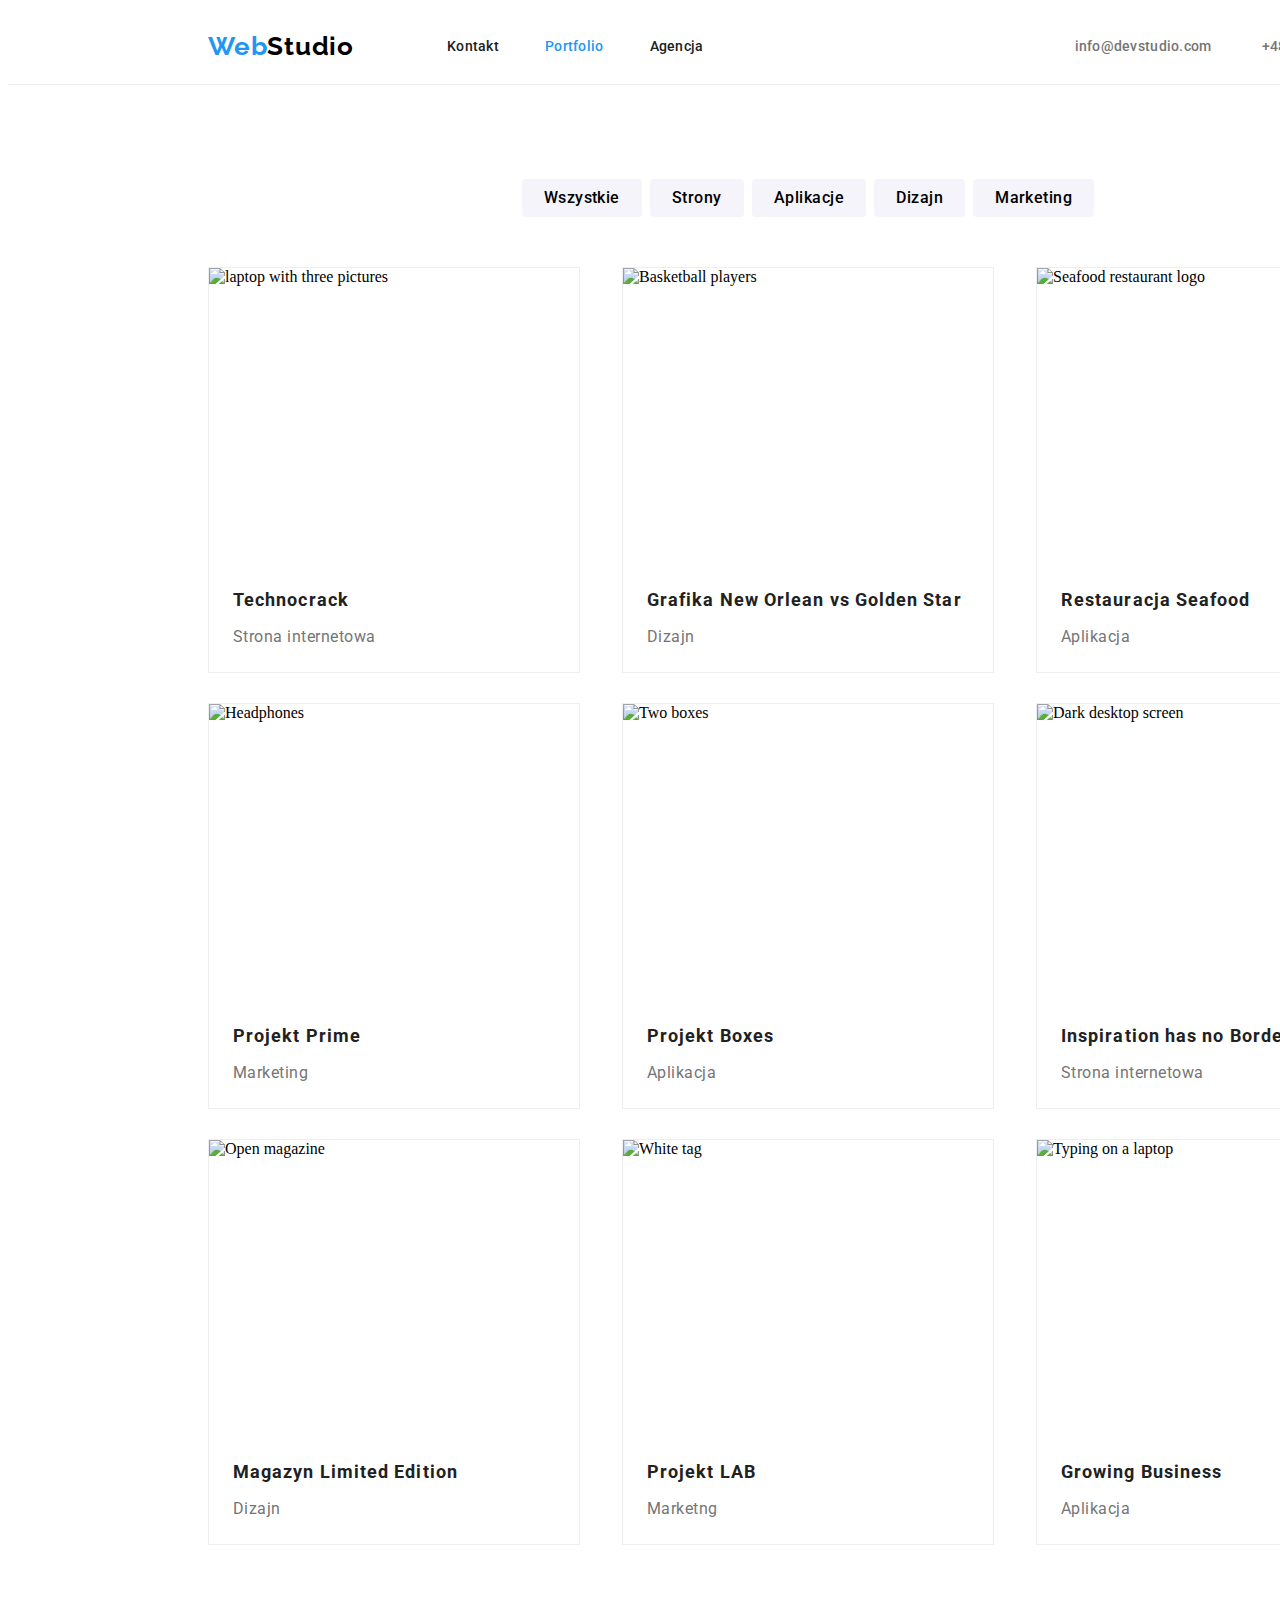
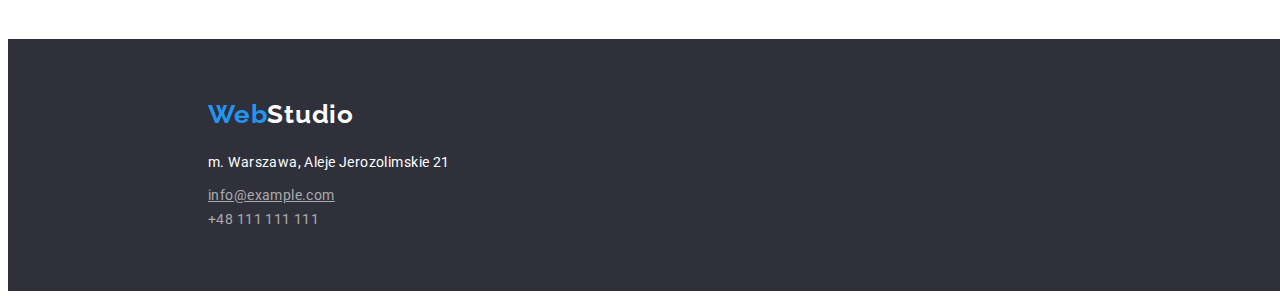
==== commit 849ab92b: "finished" ====
--- a/portfolio.html
+++ b/portfolio.html
@@ -2,37 +2,36 @@
 <html lang="en">
 
 <head>
-    <meta charset="UTF-8" />
-    <meta http-equiv="X-UA-Compatible" content="IE=edge" />
-    <meta name="viewport" content="width=device-width, initial-scale=1.0" />
-    <link rel="stylesheet" href="https://cdnjs.cloudflare.com/ajax/libs/modern-normalize/0.2.0/modern-normalize.css"
-        integrity="sha512-oxqL25oMBPTFLK5OOR4U/Y//5oyc+3B8MJVTuGD2FLdyA+VXlhKMyQ7YjHNSI5+CLk0UdMLw1lV64dDuT1Batw=="
-        crossorigin="anonymous" referrerpolicy="no-referrer" />
-    <link rel="stylesheet" href="../css/styles.css">
-    <link rel="preconnect" href="https://fonts.gstatic.com">
-    <link
-        href="https://fonts.googleapis.com/css2?family=Raleway:wght@700&family=Roboto:wght@400;500;700;900&display=swap"
-        rel="stylesheet">
+  <meta charset="UTF-8" />
+  <meta http-equiv="X-UA-Compatible" content="IE=edge" />
+  <meta name="viewport" content="width=device-width, initial-scale=1.0" />
+  <link rel="stylesheet" href="https://cdnjs.cloudflare.com/ajax/libs/modern-normalize/0.2.0/modern-normalize.css"
+    integrity="sha512-oxqL25oMBPTFLK5OOR4U/Y//5oyc+3B8MJVTuGD2FLdyA+VXlhKMyQ7YjHNSI5+CLk0UdMLw1lV64dDuT1Batw=="
+    crossorigin="anonymous" referrerpolicy="no-referrer" />
+  <link rel="stylesheet" href="./css/styles.css">
+  <link rel="preconnect" href="https://fonts.gstatic.com">
+  <link href="https://fonts.googleapis.com/css2?family=Raleway:wght@700&family=Roboto:wght@400;500;700;900&display=swap"
+    rel="stylesheet">
 
-    <title>Studio</title>
+  <title>Studio</title>
 </head>
 
 <body>
     <header class="header">
         <div class="container">
             <section class="topline">
-                <a class="logo" href="/index.html"><span style="color: #2196F3">Web</span>Studio</a>
+                <a class="logo" href="./index.html"><span style="color: #2196F3">Web</span>Studio</a>
                 <nav class="navigation">
                     <ul class="navigation-list">
                         <li class="navigation-list-item">Kontakt</li>
                         <li class="navigation-list-item"><a class="navigation-list-link link"
-                                href="portfolio.html">Portfolio</a>
+                                href="./portfolio.html">Portfolio</a>
                         </li>
                         <li class="navigation-list-item">Agencja</li>
                     </ul>
                 </nav>
                 <div class="header-email">
-                    <a class="header-email-link link" href="mailto:info@devstudio.com">info@example.com</a>
+                    <a class="header-email-link link" href="mailto:info@devstudio.com">info@devstudio.com</a>
                 </div>
                 <div class="header-phonenumber">
                     <a class="header-phonenumber-link link" href="tel:+48111111111">+48 111 111 111</a>
@@ -164,7 +163,7 @@
 
     <footer class="footer">
         <div class="container">
-            <a class="logo" href="/index.html"><span style="color: #2196F3">Web</span>Studio</a>
+            <a class="footer-logo" href="./index.html"><span style="color: #2196F3">Web</span>Studio</a>
                 <address class="address">
                     <ul class="address-list">
                         <li class="address-list-item">
--- a/css/styles.css
+++ b/css/styles.css
@@ -43,6 +43,11 @@
 margin: 0 auto;
 }
 
+.section {
+padding-top: 130px;
+padding-bottom: 130px;
+}
+
 body {
 font-family: var(--main-font);
 width: 1600px;
@@ -55,7 +60,11 @@
 
 .header .container {
 display: flex;
-align-items: center;
+}
+
+.header {
+background: #FFFFFF;
+border-bottom: 1px solid #ECECEC;
 }
 
 .navigation {
@@ -66,26 +75,26 @@
 display: flex;
 align-items: center;
 list-style: none;
+padding-top: 30px;
+padding-bottom: 30px;
 }
 
 .navigation-list-item:not(:last-child) {
 margin-right: 46px;
 }
 
-.header .header-email {
-margin-left: auto;
+.navigation-list-item:last-child {
+    margin-right: 371px;
+}
+
+.header-email {
 margin-right: 50px;
 }
 
 .topline {
 display: flex;
 align-items: center;
-width: 1600px;
-height: 80px;
-border: 1px solid #ECECEC;
-background: #FFFFFF;
-}
-
+}
 
 .logo {
 text-decoration: none;
@@ -102,7 +111,7 @@
 .logo:active,
 .logo:visited {
 text-decoration: none;
-color: black
+color: black;
 }
 
 .navigation-list-item {
@@ -176,8 +185,8 @@
 }
 
 .solutions {
-width: 1600px;
-height: 600px;
+padding-top: 200px;
+padding-bottom: 280px;
 background: #2F303A;
 }
 
@@ -261,7 +270,7 @@
 color: #212121;
 }
 
-.whatwedo .container{
+.whatwedo .whatwedo-div .container{
 display: flex;
 flex-wrap: wrap;
 }
@@ -282,14 +291,12 @@
 }
 
 .team {
-width: 1600px;
-height: 648px;
-top: 1449px;
 background: #F5F4FA;
 }
 
 .ourteam-list{
 display: flex;
+padding-bottom: 94px;
 }
 
 .ourteam-member {
@@ -298,7 +305,7 @@
 border-radius: 0px 0px 4px 4px;
 }
 
-.ourteam-member:not(:last-child) {
+.ourteam-list-item:not(:last-child) {
 margin-right: 30px;
 }
 
@@ -422,17 +429,33 @@
 
 /* ------- Section Footer ------- */
 
-.footer .container{
-width: 1600px;
-height: 252px;
+.footer {
 background: #2F303A;
 }
 
-.footer .logo:visited {
-text-decoration: none;
+.footer-logo {
+padding-top: 60px;
+display: inline-block;
+text-decoration: none;
+font-family: Raleway;
+font-style: normal;
+font-weight: bold;
+font-size: 26px;
+line-height: 31px;
+letter-spacing: 0.03em;
+color:#FFFFFF;
+}
+
+.footer-logo:link,
+.footer-logo:hover,
+.footer-logo:active,
+.footer-logo:visited {
+text-decoration: none;
+color: #FFFFFF;
 }
 
 .address {
+padding-bottom: 60px;
 align-items: center;
 }
 
@@ -463,7 +486,6 @@
 }
 
 .address-mail {
-padding-bottom: 9px;
 text-decoration-line: underline;
 color: rgba(255, 255, 255, 0.6);
 }
